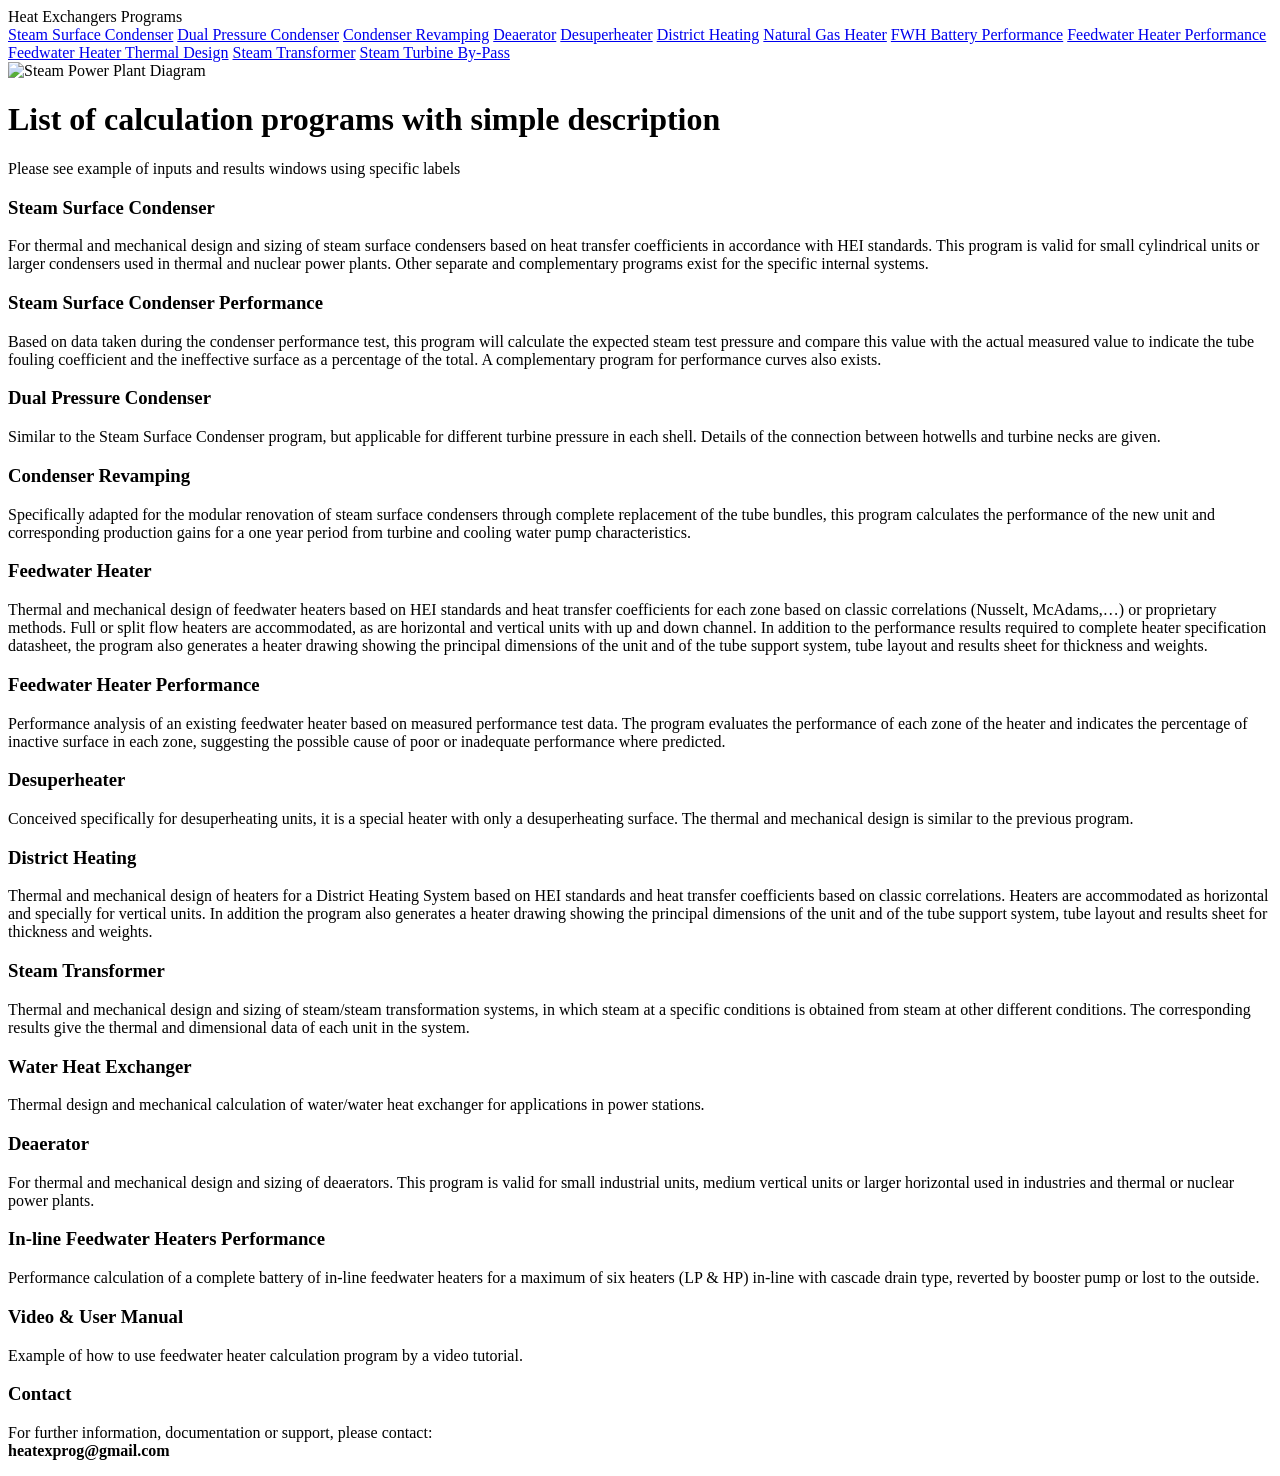
==== index.html @ eb90eae0 "Add files via upload" ====
<!doctype html>
<html lang="es">
<head>
  <meta charset="utf-8">
  <title>Heat Exchangers Programs</title>
  <meta name="viewport" content="width=device-width, initial-scale=1">
  <link rel="stylesheet" href="style.css">
</head>

<body>
  <div class="layout">

    <!-- MENÚ IZQUIERDO -->
    <aside class="sidebar">
      <div class="brand">
        <div class="logo"></div>
        <div class="brand-title">Heat Exchangers Programs</div>
      </div>

      <nav class="menu">
        <a class="item" href="pdfs/Instructions-cond-C.pdf" target="_blank">Steam Surface Condenser</a>
        <a class="item" href="pdfs/Instructions-DualCond.pdf" target="_blank">Dual Pressure Condenser</a>
        <a class="item" href="pdfs/Instructions-CondRevam.pdf" target="_blank">Condenser Revamping</a>
        <a class="item" href="pdfs/Instructions-Deaer.pdf" target="_blank">Deaerator</a>
        <a class="item" href="pdfs/Instructions-desup.pdf" target="_blank">Desuperheater</a>
        <a class="item" href="pdfs/Instructions-DH.pdf" target="_blank">District Heating</a>
        <a class="item" href="pdfs/Instructions-Natural-Gas-Heater.pdf" target="_blank">Natural Gas Heater</a>
        <a class="item" href="pdfs/Instructions-PerfRechBatt6.pdf" target="_blank">FWH Battery Performance</a>
        <a class="item" href="pdfs/Instructions-PerfRechV2.pdf" target="_blank">Feedwater Heater Performance</a>
        <a class="item" href="pdfs/Instructions-rech-Per.pdf" target="_blank">Feedwater Heater Thermal Design</a>
        <a class="item" href="pdfs/Instructions-SteamTransf.pdf" target="_blank">Steam Transformer</a>
        <a class="item" href="pdfs/Instructions-TurbByPass.pdf" target="_blank">Steam Turbine By-Pass</a>
      </nav>
    </aside>

    <!-- CONTENIDO -->
    <main class="content">
      <header class="hero">
  <div class="hero-inner">
    <img src="img/7 - Steam Power Plant.jpg" alt="Steam Power Plant Diagram" class="hero-img">
    <h1>List of calculation programs with simple description</h1>
    <p>Please see example of inputs and results windows using specific labels</p>
  </div>
</header>


    <section class="card">

<h3>Steam Surface Condenser</h3>
<p>
For thermal and mechanical design and sizing of steam surface condensers
based on heat transfer coefficients in accordance with HEI standards.
This program is valid for small cylindrical units or larger condensers
used in thermal and nuclear power plants. Other separate and complementary
programs exist for the specific internal systems.
</p>

<h3>Steam Surface Condenser Performance</h3>
<p>
Based on data taken during the condenser performance test, this program
will calculate the expected steam test pressure and compare this value
with the actual measured value to indicate the tube fouling coefficient
and the ineffective surface as a percentage of the total.
A complementary program for performance curves also exists.
</p>

<h3>Dual Pressure Condenser</h3>
<p>
Similar to the Steam Surface Condenser program, but applicable for
different turbine pressure in each shell. Details of the connection
between hotwells and turbine necks are given.
</p>

<h3>Condenser Revamping</h3>
<p>
Specifically adapted for the modular renovation of steam surface
condensers through complete replacement of the tube bundles, this program
calculates the performance of the new unit and corresponding production
gains for a one year period from turbine and cooling water pump
characteristics.
</p>

<h3>Feedwater Heater</h3>
<p>
Thermal and mechanical design of feedwater heaters based on HEI standards
and heat transfer coefficients for each zone based on classic correlations
(Nusselt, McAdams,…) or proprietary methods. Full or split flow heaters are
accommodated, as are horizontal and vertical units with up and down channel.
In addition to the performance results required to complete heater
specification datasheet, the program also generates a heater drawing
showing the principal dimensions of the unit and of the tube support system,
tube layout and results sheet for thickness and weights.
</p>

<h3>Feedwater Heater Performance</h3>
<p>
Performance analysis of an existing feedwater heater based on measured
performance test data. The program evaluates the performance of each zone
of the heater and indicates the percentage of inactive surface in each
zone, suggesting the possible cause of poor or inadequate performance
where predicted.
</p>

<h3>Desuperheater</h3>
<p>
Conceived specifically for desuperheating units, it is a special heater
with only a desuperheating surface. The thermal and mechanical design is
similar to the previous program.
</p>

<h3>District Heating</h3>
<p>
Thermal and mechanical design of heaters for a District Heating System
based on HEI standards and heat transfer coefficients based on classic
correlations. Heaters are accommodated as horizontal and specially for
vertical units. In addition the program also generates a heater drawing
showing the principal dimensions of the unit and of the tube support
system, tube layout and results sheet for thickness and weights.
</p>

<h3>Steam Transformer</h3>
<p>
Thermal and mechanical design and sizing of steam/steam transformation
systems, in which steam at a specific conditions is obtained from steam
at other different conditions. The corresponding results give the
thermal and dimensional data of each unit in the system.
</p>

<h3>Water Heat Exchanger</h3>
<p>
Thermal design and mechanical calculation of water/water heat exchanger
for applications in power stations.
</p>

<h3>Deaerator</h3>
<p>
For thermal and mechanical design and sizing of deaerators. This program
is valid for small industrial units, medium vertical units or larger
horizontal used in industries and thermal or nuclear power plants.
</p>

<h3>In-line Feedwater Heaters Performance</h3>
<p>
Performance calculation of a complete battery of in-line feedwater
heaters for a maximum of six heaters (LP & HP) in-line with cascade drain
type, reverted by booster pump or lost to the outside.
</p>

<h3>Video & User Manual</h3>
<p>
Example of how to use feedwater heater calculation program by a video
tutorial.
</p>

<h3>Contact</h3>
<p>
For further information, documentation or support, please contact:<br>
<strong>heatexprog@gmail.com</strong>
</p>

</section>

    </main>

  </div>
</body>
</html>
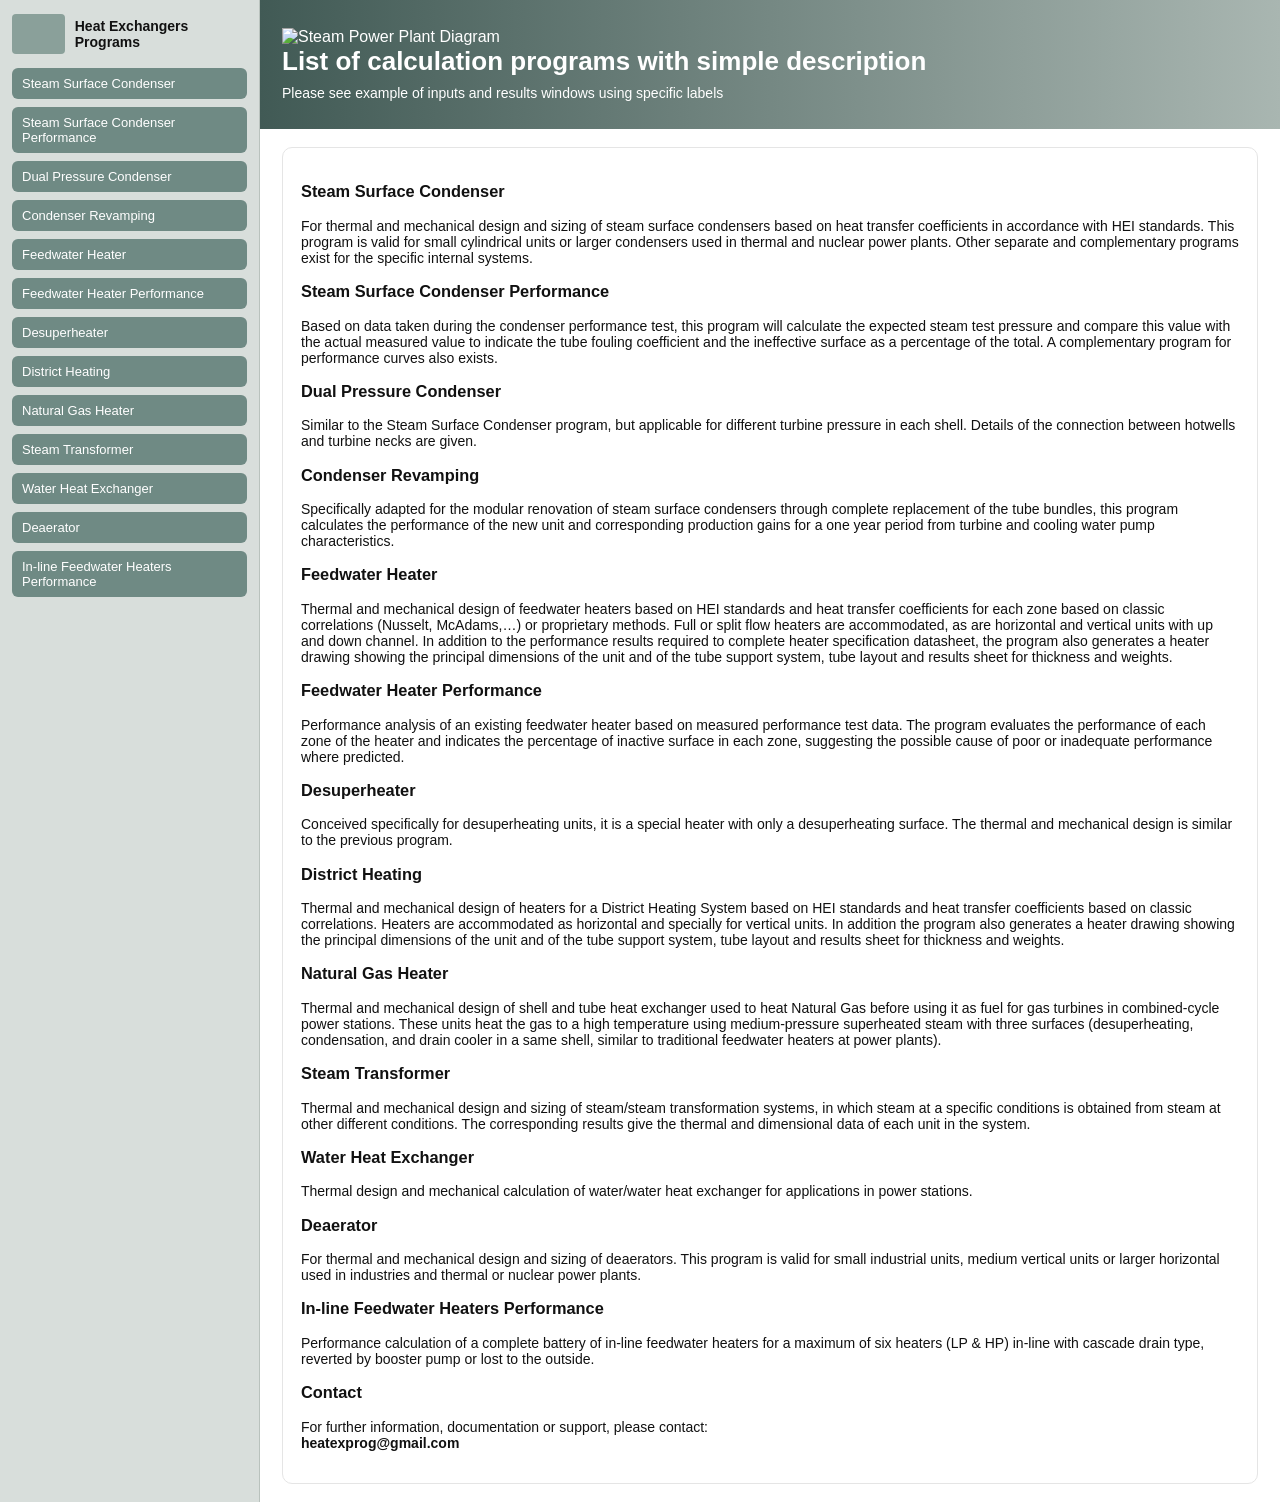
==== commit dd96824a: "Add files via upload" ====
--- a/index.html
+++ b/index.html
@@ -10,7 +10,6 @@
 <body>
   <div class="layout">
 
-    <!-- MENÚ IZQUIERDO -->
     <aside class="sidebar">
       <div class="brand">
         <div class="logo"></div>
@@ -18,150 +17,78 @@
       </div>
 
       <nav class="menu">
-        <a class="item" href="pdfs/Instructions-cond-C.pdf" target="_blank">Steam Surface Condenser</a>
-        <a class="item" href="pdfs/Instructions-DualCond.pdf" target="_blank">Dual Pressure Condenser</a>
-        <a class="item" href="pdfs/Instructions-CondRevam.pdf" target="_blank">Condenser Revamping</a>
-        <a class="item" href="pdfs/Instructions-Deaer.pdf" target="_blank">Deaerator</a>
-        <a class="item" href="pdfs/Instructions-desup.pdf" target="_blank">Desuperheater</a>
-        <a class="item" href="pdfs/Instructions-DH.pdf" target="_blank">District Heating</a>
-        <a class="item" href="pdfs/Instructions-Natural-Gas-Heater.pdf" target="_blank">Natural Gas Heater</a>
-        <a class="item" href="pdfs/Instructions-PerfRechBatt6.pdf" target="_blank">FWH Battery Performance</a>
-        <a class="item" href="pdfs/Instructions-PerfRechV2.pdf" target="_blank">Feedwater Heater Performance</a>
-        <a class="item" href="pdfs/Instructions-rech-Per.pdf" target="_blank">Feedwater Heater Thermal Design</a>
-        <a class="item" href="pdfs/Instructions-SteamTransf.pdf" target="_blank">Steam Transformer</a>
-        <a class="item" href="pdfs/Instructions-TurbByPass.pdf" target="_blank">Steam Turbine By-Pass</a>
+        <a class="item" href="pdfs/Steam Surface Condenser.pdf" target="_blank">Steam Surface Condenser</a>
+        <a class="item" href="pdfs/Steam Surface Condenser Perfomance.pdf" target="_blank">Steam Surface Condenser Performance</a>
+        <a class="item" href="pdfs/Dual Pressure Condenser.pdf" target="_blank">Dual Pressure Condenser</a>
+        <a class="item" href="pdfs/Condenser Revamping.pdf" target="_blank">Condenser Revamping</a>
+        <a class="item" href="pdfs/Feedwater Heater.pdf" target="_blank">Feedwater Heater</a>
+        <a class="item" href="pdfs/Feedwater Heater Performance.pdf" target="_blank">Feedwater Heater Performance</a>
+        <a class="item" href="pdfs/Desuperheater.pdf" target="_blank">Desuperheater</a>
+        <a class="item" href="pdfs/District Heating.pdf" target="_blank">District Heating</a>
+        <a class="item" href="pdfs/Natural Gas Heater.pdf" target="_blank">Natural Gas Heater</a>
+        <a class="item" href="pdfs/Steam Transformer.pdf" target="_blank">Steam Transformer</a>
+        <a class="item" href="pdfs/Water Heat Exchanger.pdf" target="_blank">Water Heat Exchanger</a>
+        <a class="item" href="pdfs/Deaerator.pdf" target="_blank">Deaerator</a>
+        <a class="item" href="pdfs/In-line Feedwater Heaters Performance.pdf" target="_blank">In-line Feedwater Heaters Performance</a>
       </nav>
     </aside>
 
-    <!-- CONTENIDO -->
     <main class="content">
       <header class="hero">
-  <div class="hero-inner">
-    <img src="img/7 - Steam Power Plant.jpg" alt="Steam Power Plant Diagram" class="hero-img">
-    <h1>List of calculation programs with simple description</h1>
-    <p>Please see example of inputs and results windows using specific labels</p>
-  </div>
-</header>
+        <div class="hero-inner">
+          <img src="img/7 - Steam Power Plant.jpg" alt="Steam Power Plant Diagram" class="hero-img">
+          <h1>List of calculation programs with simple description</h1>
+          <p>Please see example of inputs and results windows using specific labels</p>
+        </div>
+      </header>
 
+      <section class="card">
+        <h3>Steam Surface Condenser</h3>
+        <p>For thermal and mechanical design and sizing of steam surface condensers based on heat transfer coefficients in accordance with HEI standards. This program is valid for small cylindrical units or larger condensers used in thermal and nuclear power plants. Other separate and complementary programs exist for the specific internal systems.</p>
 
-    <section class="card">
+        <h3>Steam Surface Condenser Performance</h3>
+        <p>Based on data taken during the condenser performance test, this program will calculate the expected steam test pressure and compare this value with the actual measured value to indicate the tube fouling coefficient and the ineffective surface as a percentage of the total. A complementary program for performance curves also exists.</p>
 
-<h3>Steam Surface Condenser</h3>
-<p>
-For thermal and mechanical design and sizing of steam surface condensers
-based on heat transfer coefficients in accordance with HEI standards.
-This program is valid for small cylindrical units or larger condensers
-used in thermal and nuclear power plants. Other separate and complementary
-programs exist for the specific internal systems.
-</p>
+        <h3>Dual Pressure Condenser</h3>
+        <p>Similar to the Steam Surface Condenser program, but applicable for different turbine pressure in each shell. Details of the connection between hotwells and turbine necks are given.</p>
 
-<h3>Steam Surface Condenser Performance</h3>
-<p>
-Based on data taken during the condenser performance test, this program
-will calculate the expected steam test pressure and compare this value
-with the actual measured value to indicate the tube fouling coefficient
-and the ineffective surface as a percentage of the total.
-A complementary program for performance curves also exists.
-</p>
+        <h3>Condenser Revamping</h3>
+        <p>Specifically adapted for the modular renovation of steam surface condensers through complete replacement of the tube bundles, this program calculates the performance of the new unit and corresponding production gains for a one year period from turbine and cooling water pump characteristics.</p>
 
-<h3>Dual Pressure Condenser</h3>
-<p>
-Similar to the Steam Surface Condenser program, but applicable for
-different turbine pressure in each shell. Details of the connection
-between hotwells and turbine necks are given.
-</p>
+        <h3>Feedwater Heater</h3>
+        <p>Thermal and mechanical design of feedwater heaters based on HEI standards and heat transfer coefficients for each zone based on classic correlations (Nusselt, McAdams,…) or proprietary methods. Full or split flow heaters are accommodated, as are horizontal and vertical units with up and down channel. In addition to the performance results required to complete heater specification datasheet, the program also generates a heater drawing showing the principal dimensions of the unit and of the tube support system, tube layout and results sheet for thickness and weights.</p>
 
-<h3>Condenser Revamping</h3>
-<p>
-Specifically adapted for the modular renovation of steam surface
-condensers through complete replacement of the tube bundles, this program
-calculates the performance of the new unit and corresponding production
-gains for a one year period from turbine and cooling water pump
-characteristics.
-</p>
+        <h3>Feedwater Heater Performance</h3>
+        <p>Performance analysis of an existing feedwater heater based on measured performance test data. The program evaluates the performance of each zone of the heater and indicates the percentage of inactive surface in each zone, suggesting the possible cause of poor or inadequate performance where predicted.</p>
 
-<h3>Feedwater Heater</h3>
-<p>
-Thermal and mechanical design of feedwater heaters based on HEI standards
-and heat transfer coefficients for each zone based on classic correlations
-(Nusselt, McAdams,…) or proprietary methods. Full or split flow heaters are
-accommodated, as are horizontal and vertical units with up and down channel.
-In addition to the performance results required to complete heater
-specification datasheet, the program also generates a heater drawing
-showing the principal dimensions of the unit and of the tube support system,
-tube layout and results sheet for thickness and weights.
-</p>
+        <h3>Desuperheater</h3>
+        <p>Conceived specifically for desuperheating units, it is a special heater with only a desuperheating surface. The thermal and mechanical design is similar to the previous program.</p>
 
-<h3>Feedwater Heater Performance</h3>
-<p>
-Performance analysis of an existing feedwater heater based on measured
-performance test data. The program evaluates the performance of each zone
-of the heater and indicates the percentage of inactive surface in each
-zone, suggesting the possible cause of poor or inadequate performance
-where predicted.
-</p>
+        <h3>District Heating</h3>
+        <p>Thermal and mechanical design of heaters for a District Heating System based on HEI standards and heat transfer coefficients based on classic correlations. Heaters are accommodated as horizontal and specially for vertical units. In addition the program also generates a heater drawing showing the principal dimensions of the unit and of the tube support system, tube layout and results sheet for thickness and weights.</p>
 
-<h3>Desuperheater</h3>
-<p>
-Conceived specifically for desuperheating units, it is a special heater
-with only a desuperheating surface. The thermal and mechanical design is
-similar to the previous program.
-</p>
+        <h3>Natural Gas Heater</h3>
+        <p>Thermal and mechanical design of shell and tube heat exchanger used to heat Natural Gas before using it as fuel for gas turbines in combined-cycle power stations. These units heat the gas to a high temperature using medium-pressure superheated steam with three surfaces (desuperheating, condensation, and drain cooler in a same shell, similar to traditional feedwater heaters at power plants).</p>
 
-<h3>District Heating</h3>
-<p>
-Thermal and mechanical design of heaters for a District Heating System
-based on HEI standards and heat transfer coefficients based on classic
-correlations. Heaters are accommodated as horizontal and specially for
-vertical units. In addition the program also generates a heater drawing
-showing the principal dimensions of the unit and of the tube support
-system, tube layout and results sheet for thickness and weights.
-</p>
+        <h3>Steam Transformer</h3>
+        <p>Thermal and mechanical design and sizing of steam/steam transformation systems, in which steam at a specific conditions is obtained from steam at other different conditions. The corresponding results give the thermal and dimensional data of each unit in the system.</p>
 
-<h3>Steam Transformer</h3>
-<p>
-Thermal and mechanical design and sizing of steam/steam transformation
-systems, in which steam at a specific conditions is obtained from steam
-at other different conditions. The corresponding results give the
-thermal and dimensional data of each unit in the system.
-</p>
+        <h3>Water Heat Exchanger</h3>
+        <p>Thermal design and mechanical calculation of water/water heat exchanger for applications in power stations.</p>
 
-<h3>Water Heat Exchanger</h3>
-<p>
-Thermal design and mechanical calculation of water/water heat exchanger
-for applications in power stations.
-</p>
+        <h3>Deaerator</h3>
+        <p>For thermal and mechanical design and sizing of deaerators. This program is valid for small industrial units, medium vertical units or larger horizontal used in industries and thermal or nuclear power plants.</p>
 
-<h3>Deaerator</h3>
-<p>
-For thermal and mechanical design and sizing of deaerators. This program
-is valid for small industrial units, medium vertical units or larger
-horizontal used in industries and thermal or nuclear power plants.
-</p>
+        <h3>In-line Feedwater Heaters Performance</h3>
+        <p>Performance calculation of a complete battery of in-line feedwater heaters for a maximum of six heaters (LP & HP) in-line with cascade drain type, reverted by booster pump or lost to the outside.</p>
 
-<h3>In-line Feedwater Heaters Performance</h3>
-<p>
-Performance calculation of a complete battery of in-line feedwater
-heaters for a maximum of six heaters (LP & HP) in-line with cascade drain
-type, reverted by booster pump or lost to the outside.
-</p>
-
-<h3>Video & User Manual</h3>
-<p>
-Example of how to use feedwater heater calculation program by a video
-tutorial.
-</p>
-
-<h3>Contact</h3>
-<p>
-For further information, documentation or support, please contact:<br>
-<strong>heatexprog@gmail.com</strong>
-</p>
-
-</section>
+        <h3>Contact</h3>
+        <p>For further information, documentation or support, please contact:<br>
+        <strong>heatexprog@gmail.com</strong></p>
+      </section>
 
     </main>
 
   </div>
 </body>
-</html>
+</html>
--- a/style.css
+++ b/style.css
@@ -0,0 +1,104 @@
+* {
+  box-sizing: border-box;
+}
+
+body {
+  margin: 0;
+  font-family: Arial, Helvetica, sans-serif;
+  background: #ffffff;
+  color: #111;
+}
+
+/* Estructura general */
+.layout {
+  display: flex;
+  min-height: 100vh;
+}
+
+/* Menú izquierdo */
+.sidebar {
+  width: 260px;
+  background: #d8dedb;
+  padding: 14px 12px;
+  border-right: 1px solid #b9c2bd;
+}
+
+.brand {
+  display: flex;
+  align-items: center;
+  gap: 10px;
+  margin-bottom: 14px;
+}
+
+.logo {
+  width: 56px;
+  height: 40px;
+  background: #8aa09a;
+  border-radius: 4px;
+}
+
+.brand-title {
+  font-weight: bold;
+  font-size: 14px;
+}
+
+/* Enlaces del menú */
+.menu {
+  display: flex;
+  flex-direction: column;
+  gap: 8px;
+}
+
+.item {
+  display: block;
+  padding: 8px 10px;
+  background: #6f8a84;
+  color: #ffffff;
+  text-decoration: none;
+  border-radius: 6px;
+  font-size: 13px;
+}
+
+.item:hover {
+  background: #5f7a74;
+}
+
+/* Contenido */
+.content {
+  flex: 1;
+}
+
+.hero {
+  padding: 28px 22px;
+  background: linear-gradient(90deg, #415a55, #a9b6b1);
+  color: #ffffff;
+}
+
+.hero h1 {
+  margin: 0 0 8px;
+  font-size: 26px;
+}
+
+.hero p {
+  margin: 0;
+  font-size: 14px;
+}
+
+.card {
+  margin: 18px 22px;
+  padding: 18px;
+  border: 1px solid #e5e5e5;
+  border-radius: 10px;
+  font-size: 14px;
+}
+
+.hero-inner {
+  max-width: 980px;
+}
+
+.hero-img {
+  width: 220px;      /* tamaño del logo */
+  max-width: 100%;
+  height: auto;
+  display: block;
+}
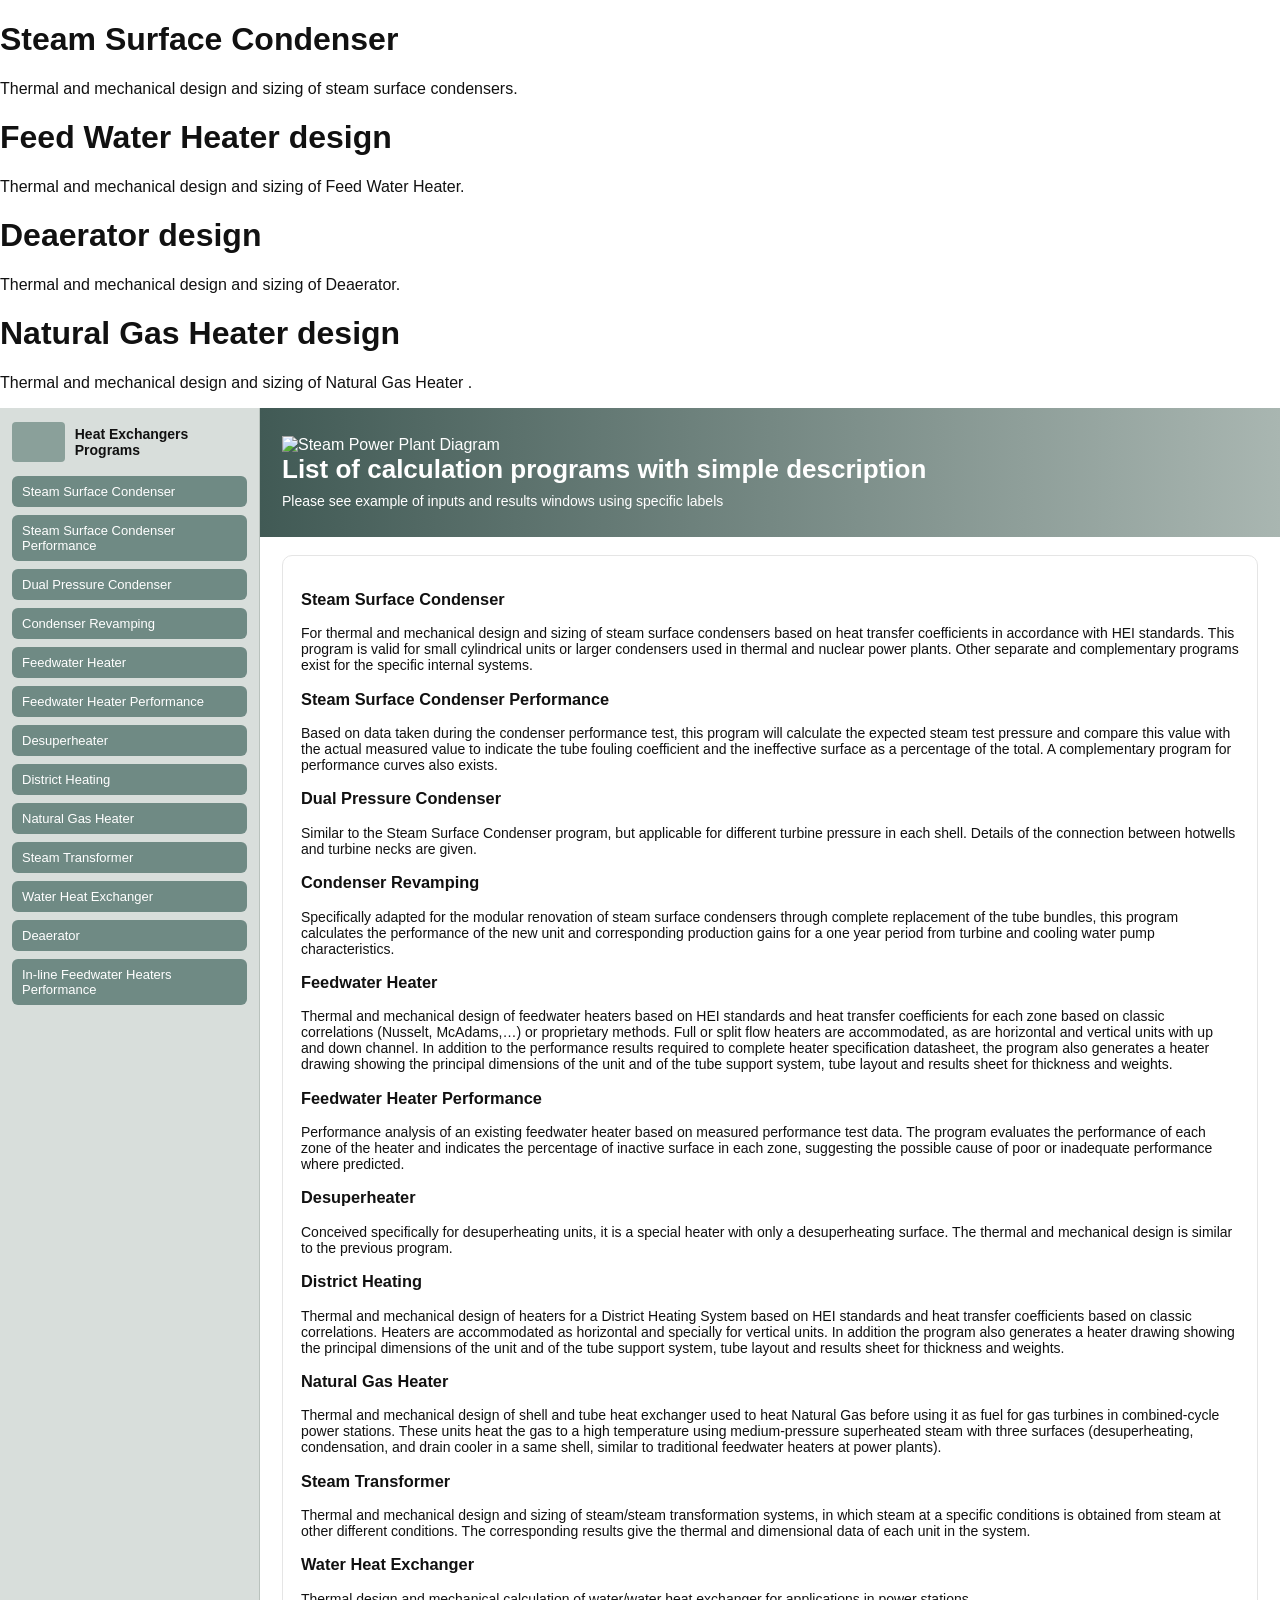
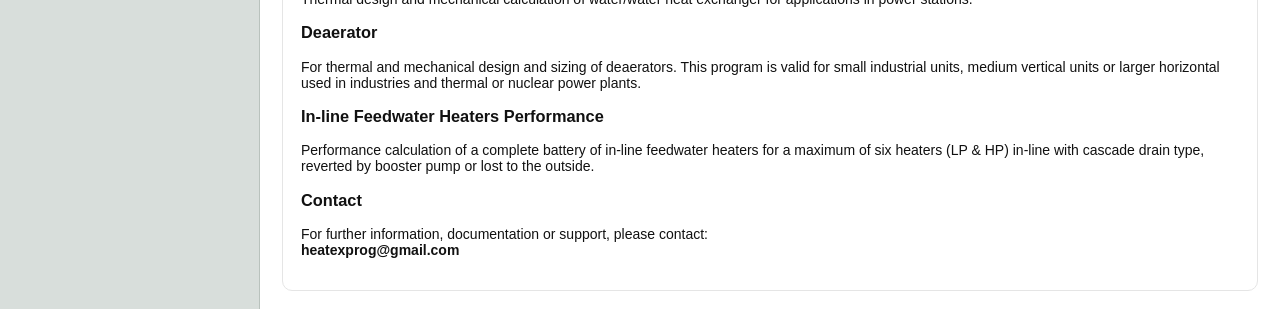
==== commit d2ee2f3e: "Revise HTML structure and content for heat exchangers Updated the HTML structure and content for the" ====
--- a/index.html
+++ b/index.html
@@ -1,6 +1,27 @@
 <!doctype html>
 <html lang="es">
 <head>
+  <meta charset="utf-8"> 
+ <title>Steam Surface Condenser design</title> 
+   <meta name="description" content="Steam Surface Condenser for industrial and power plant applications">
+   <meta name="keywords" content="Steam Surface Condenser,industrial condenser, power plant condenser">
+   <h1>Steam Surface Condenser</h1>
+        <p>Thermal and mechanical design and sizing of steam surface condensers.</p>
+   <title>Feed Water Heater design</title> 
+   <meta name="description" content="Feed Water Heater design for power plant applications">
+   <meta name="keywords" content="Feed Water Heater">
+   <h1>Feed Water Heater design</h1>
+        <p>Thermal and mechanical design and sizing of Feed Water Heater.</p>
+   <title>Deaerator design</title> 
+   <meta name="description" content="Deaerator design for industrial and power plant applications">
+   <meta name="keywords" content="Deaerator">
+   <h1>Deaerator design</h1>
+        <p>Thermal and mechanical design and sizing of Deaerator.</p>
+   <title>Natural Gas Heater design</title> 
+   <meta name="description" content="Natural Gas Heater design for power plant applications">
+   <meta name="keywords" content="Natural Gas Heater">
+   <h1> Natural Gas Heater design</h1>
+        <p>Thermal and mechanical design and sizing of Natural Gas Heater  .</p>
   <meta charset="utf-8">
   <title>Heat Exchangers Programs</title>
   <meta name="viewport" content="width=device-width, initial-scale=1">
@@ -91,4 +112,4 @@
 
   </div>
 </body>
-</html>+</html>
